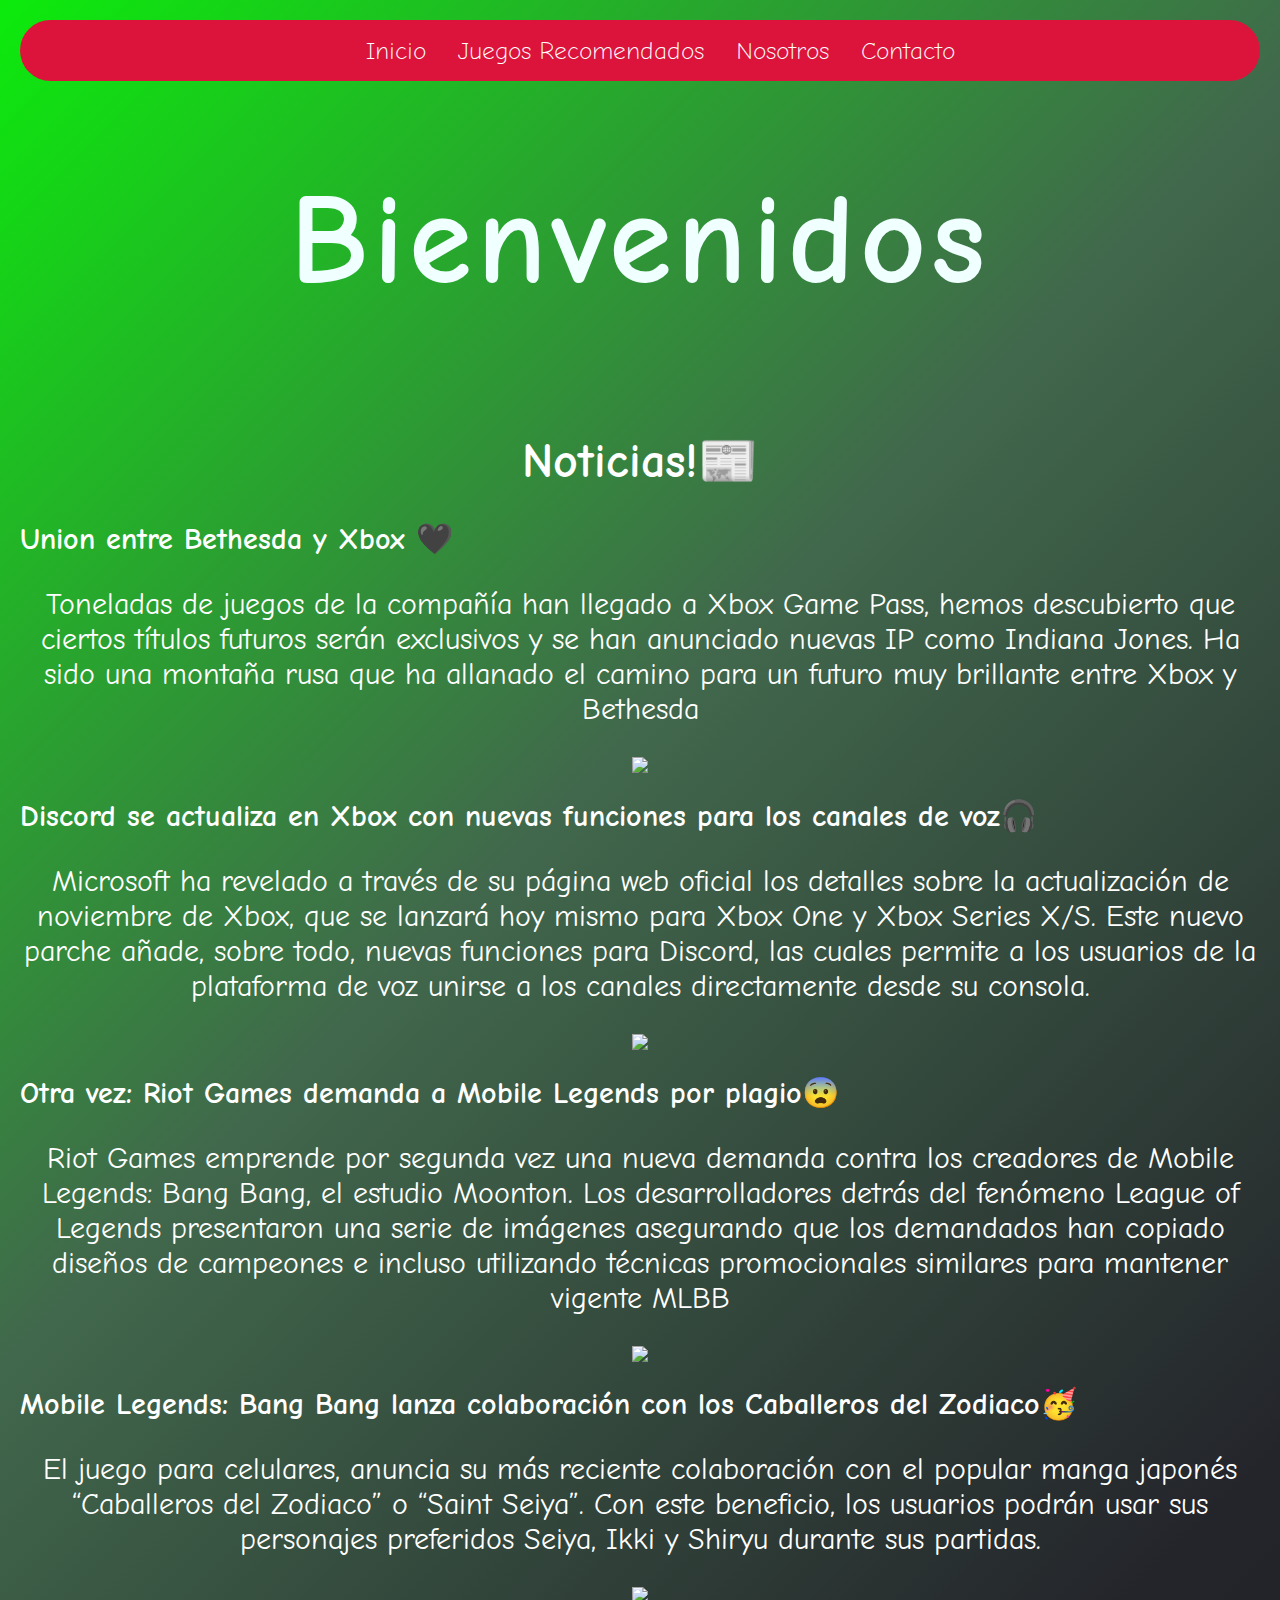
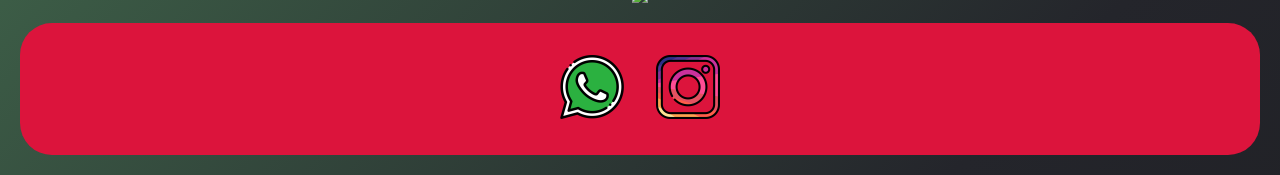
==== index.html @ 4ab10f32 "Update index.html" ====
<!DOCTYPE html>
<html>
  <head>
    <meta http-equiv="content-type" content="text/html; charset=UTF-8" />
    <meta charset="UTF-8 " />
    <title>Gameware 🤩</title>
    <link rel="stylesheet" href="./CSS/Gamewarecss.css" />
  </head>
 <body>
    <nav>
      <ul>
        <li><a href="index.html">Inicio</a></li>
        <li><a href="Juegos.html">Juegos Recomendados</a></li>
        <li><a href="Nosotros.html">Nosotros</a></li>
        <li><a href="Contactanos.html">Contacto</a></li>
      </ul>
    </nav>
    <div class="neon">
      <h1>Bienvenidos</h1>
    </div>
   <main>
    <h1>Noticias!📰</h1>
    <h2>Union entre Bethesda y Xbox 🖤</h2>
    <p>Toneladas de juegos de la compañía han llegado a Xbox Game Pass, hemos descubierto que ciertos títulos futuros serán exclusivos y se han anunciado nuevas IP como Indiana Jones. Ha sido una montaña rusa que ha allanado el camino para un futuro muy brillante entre Xbox y Bethesda</p>
    <div class="bete">
    <img src="https://www.somosxbox.com/wp-content/uploads/2021/03/La-Union-Europea-aprueba-la-compra-de-Bethesda-por-parte-de-Xbox-e1615714603614.jpg" >
   </div>
   <h2>Discord se actualiza en Xbox con nuevas funciones para los canales de voz🎧</h2>
   <p>Microsoft ha revelado a través de su página web oficial los detalles sobre la actualización de noviembre de Xbox, que se lanzará hoy mismo para Xbox One y Xbox Series X/S. Este nuevo parche añade, sobre todo, nuevas funciones para Discord, las cuales permite a los usuarios de la plataforma de voz unirse a los canales directamente desde su consola.</p>
   <div class="dis">
    <img src="https://media.vandal.net/i/620x348/11-2022/202211171245033_1.jpg">
   </div>
   <h2>Otra vez: Riot Games demanda a Mobile Legends por plagio😨</h2>
   <p>Riot Games emprende por segunda vez una nueva demanda contra los creadores de Mobile Legends: Bang Bang, el estudio Moonton. Los desarrolladores detrás del fenómeno League of Legends presentaron una serie de imágenes asegurando que los demandados han copiado diseños de campeones e incluso utilizando técnicas promocionales similares para mantener vigente MLBB</p>
  <div class="pla">
    <img src="https://imgmedia.libero.pe/670x369/libero/original/2022/05/11/627bf38ea3df7610fa4ca1f5.webp">
  </div>
  <h2>Mobile Legends: Bang Bang lanza colaboración con los Caballeros del Zodiaco🥳</h2>
  <p>El juego para celulares, anuncia su más reciente colaboración con el popular manga japonés “Caballeros del Zodiaco” o “Saint Seiya”. Con este beneficio, los usuarios podrán usar sus personajes preferidos Seiya, Ikki y Shiryu durante sus partidas.</p>
  </main>
  <div class="saint">
    <img src="https://depor.com/resizer/b5me54uISnYr4s3pytB8JWIHAvY=/620x0/smart/filters:format(jpeg):quality(75)/cloudfront-us-east-1.images.arcpublishing.com/elcomercio/GF2GXIPA4BBAXLXYG6PFZRWJHQ.jpg">
  </div>
    <footer>
        <section class="buttons">
            <a href="https://web.whatsapp.com/"><img src="whatsapp.png" alt="" class="wa"></a>
            <a href="https://www.instagram.com/"><img src="instagram.png" alt=""  class="wa"></a>
            
        </section>
    </footer>
  </body>
</html>
---- CSS/Gamewarecss.css ----
@import url('https://fonts.googleapis.com/css2?family=Comic+Neue&display=swap');
body{ 
    margin: 10px;
    padding: 10px;
    font-family: 'Comic Neue',cursive;
    background-image: linear-gradient(135deg,#0ceb0c,#41684c,#24252b,#1a1a1d, #080808,#030003,#0ceb0c);
    background-size: 500%;
    animation: fanimado 10s infinite
}
@keyframes fanimado{
    0%{
        background-position: 0% 50%;
    }
    50%{
        background-position: 100% 50%;
    }
    100%{
        background-position: 0% 50%;
    }
}
nav{
    display: flex;
    justify-content: center;
    align-items: center;
    flex-direction: column;
    background-color: crimson;
    border-radius: 2em;
}
nav ul{
    display: inherit;
    flex-direction: row; 
    justify-content: space-around;
    gap : 2rem;
}
nav ul li{
    list-style-type: none;
    
    
}
nav ul li a{
    text-decoration: none;
    color:white;
    font-size: 25px;
    font-weight:100;
    
}
nav ul li a:hover{
    color: #fff;
    background-color: rgb(17, 46, 175);
    
}
.neon{
    font-size: 4em;
    font-weight: 100;
    color: azure;
    letter-spacing: 5px;
    cursor: pointer;
    transition: 1s;
    display: flex;
    align-items: center;
    justify-content: center;
}
.neon:hover{
    color: rgb(20, 94, 23);
    text-shadow: 0 0 5px #fff,
    0 0 25px #fff,
    0 0 50px #fff,
    0 0 100px #fff;
}
main{
    max-height: 50%;
    color: #fff;
    align-items: center;

}
.bete{
    display: flex;
    justify-content: center;
    margin-bottom: 20px;
}
.dis{
    display: flex;
    justify-content: center;
    margin-bottom: 20px;
}
.pla{
    display: flex;
    justify-content: center;
    margin-bottom: 20px;
}
.saint{
    display: flex;
    justify-content: center;
    margin-bottom: 20px;
    max-height: 20em;
}
.mob{
    display: flex;
    justify-content: center;
    margin-bottom: 20px; 
}
.halo{
    display: flex;
    justify-content: center;
    margin-bottom: 20px;
}

main p{
    font-size: 30px;
    color: #fff;
    text-align: center;
    
}
main h2{
    font-size: 30px;
}
main h1{
    font-size: 3rem;
    color: #fff;
    text-align: center;
}
.sky{
    display: flex;
    justify-content: center;
    margin-bottom: 30px;
    max-height: 50em;
    
    

}



.buttons{
    padding: 2em 0;
    display: flex;
    justify-content: center;
    gap: 2em;
}
footer{
    background-color: crimson;
    border-radius: 2em;

}
.wa{
    width: 4em;
    height: 4em;
}
.finn{
    display: flex;
    justify-content: center;
    margin-bottom: 30px;
}
.card {
    border: 1px rgba(0, 0, 0, 0.378) solid;
    border-radius: 5px;
    width: 250px;
    height: 350px;
    padding: 10px;
    margin: 10px;
}
  
.cards {
    display: flex;
    flex-wrap: wrap;
    justify-content: center;
}
  
.contact form {
    display: flex;
    flex-direction: column;
    width: 50%;
    margin: 0 auto;
}
  
.contact input,
textarea,
select {
    margin: 10px 0px;
    padding: 10px;
    border-radius: 5px;
    border: 1px solid #7b7b7d83;
}
  
.contact button {
    background-color: rgba(29, 194, 37, 0.705);
    padding: 10px;
    font-weight: bold;
    border: 1px solid #7b7b7d83;
    margin-bottom: 15px;
    width: 50%;
    margin: 10px auto;
    border-radius: 15px;
}
.contact h1{
    text-align: center;
    margin-top: 80px;
}
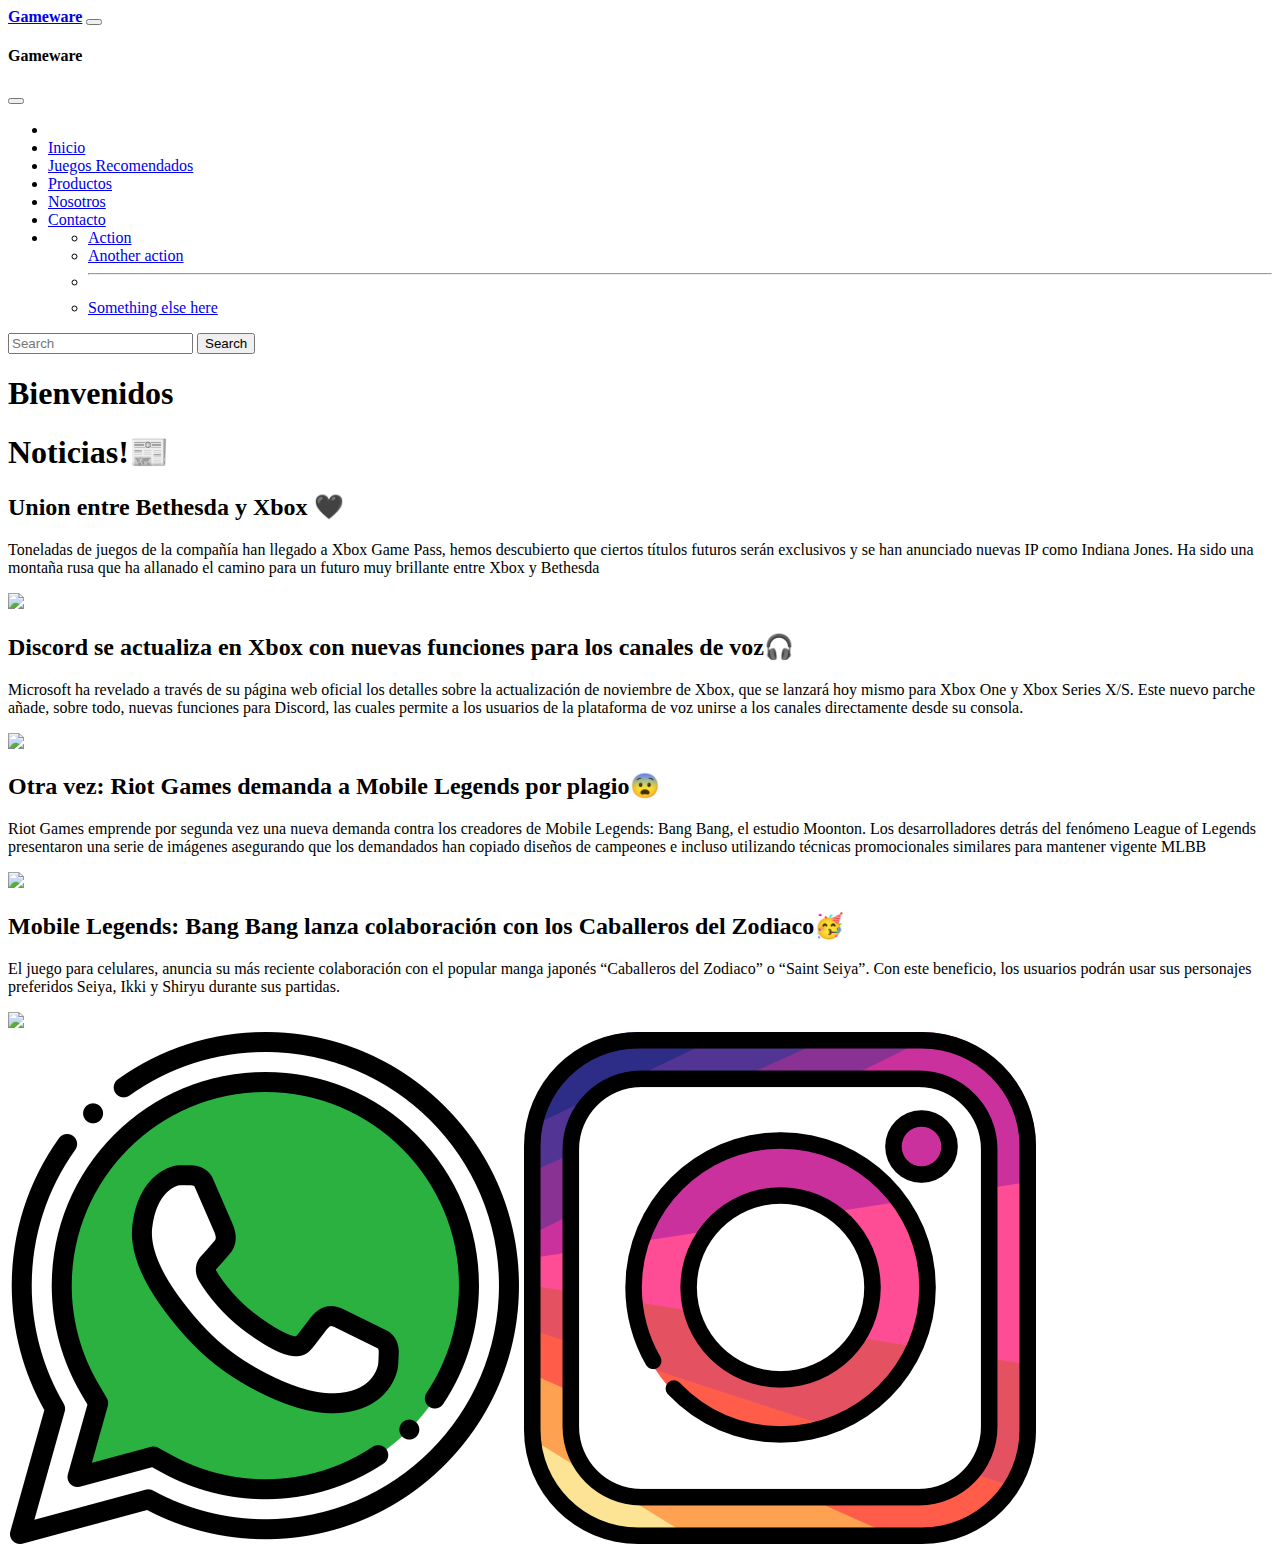
==== commit 26da15eb: "Update and rename gameware.html to index.html" ====
--- a/index.html
+++ b/index.html
@@ -1,52 +1,90 @@
-<!DOCTYPE html>
-<html>
-  <head>
-    <meta http-equiv="content-type" content="text/html; charset=UTF-8" />
-    <meta charset="UTF-8 " />
-    <title>Gameware 🤩</title>
-    <link rel="stylesheet" href="./CSS/Gamewarecss.css" />
-  </head>
- <body>
-    <nav>
-      <ul>
-        <li><a href="index.html">Inicio</a></li>
-        <li><a href="Juegos.html">Juegos Recomendados</a></li>
-        <li><a href="Nosotros.html">Nosotros</a></li>
-        <li><a href="Contactanos.html">Contacto</a></li>
-      </ul>
-    </nav>
-    <div class="neon">
-      <h1>Bienvenidos</h1>
-    </div>
-   <main>
-    <h1>Noticias!📰</h1>
-    <h2>Union entre Bethesda y Xbox 🖤</h2>
-    <p>Toneladas de juegos de la compañía han llegado a Xbox Game Pass, hemos descubierto que ciertos títulos futuros serán exclusivos y se han anunciado nuevas IP como Indiana Jones. Ha sido una montaña rusa que ha allanado el camino para un futuro muy brillante entre Xbox y Bethesda</p>
-    <div class="bete">
-    <img src="https://www.somosxbox.com/wp-content/uploads/2021/03/La-Union-Europea-aprueba-la-compra-de-Bethesda-por-parte-de-Xbox-e1615714603614.jpg" >
-   </div>
-   <h2>Discord se actualiza en Xbox con nuevas funciones para los canales de voz🎧</h2>
-   <p>Microsoft ha revelado a través de su página web oficial los detalles sobre la actualización de noviembre de Xbox, que se lanzará hoy mismo para Xbox One y Xbox Series X/S. Este nuevo parche añade, sobre todo, nuevas funciones para Discord, las cuales permite a los usuarios de la plataforma de voz unirse a los canales directamente desde su consola.</p>
-   <div class="dis">
-    <img src="https://media.vandal.net/i/620x348/11-2022/202211171245033_1.jpg">
-   </div>
-   <h2>Otra vez: Riot Games demanda a Mobile Legends por plagio😨</h2>
-   <p>Riot Games emprende por segunda vez una nueva demanda contra los creadores de Mobile Legends: Bang Bang, el estudio Moonton. Los desarrolladores detrás del fenómeno League of Legends presentaron una serie de imágenes asegurando que los demandados han copiado diseños de campeones e incluso utilizando técnicas promocionales similares para mantener vigente MLBB</p>
-  <div class="pla">
-    <img src="https://imgmedia.libero.pe/670x369/libero/original/2022/05/11/627bf38ea3df7610fa4ca1f5.webp">
-  </div>
-  <h2>Mobile Legends: Bang Bang lanza colaboración con los Caballeros del Zodiaco🥳</h2>
-  <p>El juego para celulares, anuncia su más reciente colaboración con el popular manga japonés “Caballeros del Zodiaco” o “Saint Seiya”. Con este beneficio, los usuarios podrán usar sus personajes preferidos Seiya, Ikki y Shiryu durante sus partidas.</p>
-  </main>
-  <div class="saint">
-    <img src="https://depor.com/resizer/b5me54uISnYr4s3pytB8JWIHAvY=/620x0/smart/filters:format(jpeg):quality(75)/cloudfront-us-east-1.images.arcpublishing.com/elcomercio/GF2GXIPA4BBAXLXYG6PFZRWJHQ.jpg">
-  </div>
-    <footer>
-        <section class="buttons">
-            <a href="https://web.whatsapp.com/"><img src="whatsapp.png" alt="" class="wa"></a>
-            <a href="https://www.instagram.com/"><img src="instagram.png" alt=""  class="wa"></a>
-            
-        </section>
-    </footer>
-  </body>
-</html>
+<!DOCTYPE html>
+<html>
+  <head>
+    <meta http-equiv="content-type" content="text/html; charset=UTF-8" />
+    <meta charset="UTF-8 " />
+    <title>Gameware 🤩</title>
+      <link href="https://cdn.jsdelivr.net/npm/bootstrap@5.2.3/dist/css/bootstrap.min.css" rel="stylesheet" integrity="sha384-rbsA2VBKQhggwzxH7pPCaAqO46MgnOM80zW1RWuH61DGLwZJEdK2Kadq2F9CUG65" crossorigin="anonymous">
+      <link rel="stylesheet" href="css/Gamewarecss.css" />
+  </head>
+ <body>
+ <nav class="navbar navbar-dark bg-dark fixed-top">
+            <div class="container-fluid">
+                <a class="navbar-brand" href="#"><strong>Gameware</strong></a>
+                <button class="navbar-toggler" type="button" data-bs-toggle="offcanvas" data-bs-target="#offcanvasDarkNavbar" aria-controls="offcanvasDarkNavbar">
+                    <span class="navbar-toggler-icon"></span>
+                </button>
+                <div class="offcanvas offcanvas-end text-bg-dark" tabindex="-1" id="offcanvasDarkNavbar" aria-labelledby="offcanvasDarkNavbarLabel">
+                    <div class="offcanvas-header">
+                        <h4 class="offcanvas-title" id="offcanvasDarkNavbarLabel">Gameware</h4>
+                        <button type="button" class="btn-close btn-close-white" data-bs-dismiss="offcanvas" aria-label="Close"></button>
+                    </div>
+                    <div class="offcanvas-body">
+                        <ul class="navbar-nav justify-content-end flex-grow-1 pe-3">
+                            <li class="nav-item">
+                            <li><a href="index.html">Inicio</a></li>
+                            <li><a href="Juegos.html">Juegos Recomendados</a></li>
+                            <li><a href="Productos.html">Productos</a></li>
+                            <li><a href="Nosotros.html">Nosotros</a></li>
+                            <li><a href="Contactanos.html">Contacto</a></li>
+                            </li>
+
+                            <li class="nav-item dropdown">
+                                <a class="nav-link dropdown-toggle" href="#" role="button" data-bs-toggle="dropdown" aria-expanded="false">
+
+                                </a>
+                                <ul class="dropdown-menu dropdown-menu-dark">
+                                    <li><a class="dropdown-item" href="#">Action</a></li>
+                                    <li><a class="dropdown-item" href="#">Another action</a></li>
+                                    <li>
+                                        <hr class="dropdown-divider">
+                                    </li>
+                                    <li><a class="dropdown-item" href="#">Something else here</a></li>
+                                </ul>
+                            </li>
+                        </ul>
+                        <form class="d-flex mt-3" role="search">
+                            <input class="form-control me-2" type="search" placeholder="Search" aria-label="Search">
+                            <button class="btn btn-success" type="submit">Search</button>
+                        </form>
+                    </div>
+                </div>
+            </div>
+    </nav>
+   <main>
+       <div class="neon">
+           <h1>Bienvenidos</h1>
+       </div>
+    <h1>Noticias!📰</h1>
+    <h2>Union entre Bethesda y Xbox 🖤</h2>
+    <p>Toneladas de juegos de la compañía han llegado a Xbox Game Pass, hemos descubierto que ciertos títulos futuros serán exclusivos y se han anunciado nuevas IP como Indiana Jones. Ha sido una montaña rusa que ha allanado el camino para un futuro muy brillante entre Xbox y Bethesda</p>
+    <div class="bete">
+    <img src="https://www.somosxbox.com/wp-content/uploads/2021/03/La-Union-Europea-aprueba-la-compra-de-Bethesda-por-parte-de-Xbox-e1615714603614.jpg" >
+   </div>
+   <h2>Discord se actualiza en Xbox con nuevas funciones para los canales de voz🎧</h2>
+   <p>Microsoft ha revelado a través de su página web oficial los detalles sobre la actualización de noviembre de Xbox, que se lanzará hoy mismo para Xbox One y Xbox Series X/S. Este nuevo parche añade, sobre todo, nuevas funciones para Discord, las cuales permite a los usuarios de la plataforma de voz unirse a los canales directamente desde su consola.</p>
+   <div class="dis">
+    <img src="https://media.vandal.net/i/620x348/11-2022/202211171245033_1.jpg">
+   </div>
+   <h2>Otra vez: Riot Games demanda a Mobile Legends por plagio😨</h2>
+   <p>Riot Games emprende por segunda vez una nueva demanda contra los creadores de Mobile Legends: Bang Bang, el estudio Moonton. Los desarrolladores detrás del fenómeno League of Legends presentaron una serie de imágenes asegurando que los demandados han copiado diseños de campeones e incluso utilizando técnicas promocionales similares para mantener vigente MLBB</p>
+  <div class="pla">
+    <img src="https://imgmedia.libero.pe/670x369/libero/original/2022/05/11/627bf38ea3df7610fa4ca1f5.webp">
+  </div>
+  <h2>Mobile Legends: Bang Bang lanza colaboración con los Caballeros del Zodiaco🥳</h2>
+  <p>El juego para celulares, anuncia su más reciente colaboración con el popular manga japonés “Caballeros del Zodiaco” o “Saint Seiya”. Con este beneficio, los usuarios podrán usar sus personajes preferidos Seiya, Ikki y Shiryu durante sus partidas.</p>
+  </main>
+  <div class="saint">
+    <img src="https://depor.com/resizer/b5me54uISnYr4s3pytB8JWIHAvY=/620x0/smart/filters:format(jpeg):quality(75)/cloudfront-us-east-1.images.arcpublishing.com/elcomercio/GF2GXIPA4BBAXLXYG6PFZRWJHQ.jpg">
+  </div>
+    <footer>
+        <section class="buttons">
+            <a href="https://web.whatsapp.com/"><img src="whatsapp.png" alt="" class="wa"></a>
+            <a href="https://www.instagram.com/"><img src="instagram.png" alt=""  class="wa"></a>
+            
+        </section>
+    </footer>
+    <script src="https://cdn.jsdelivr.net/npm/bootstrap@5.2.3/dist/js/bootstrap.bundle.min.js" integrity="sha384-kenU1KFdBIe4zVF0s0G1M5b4hcpxyD9F7jL+jjXkk+Q2h455rYXK/7HAuoJl+0I4" crossorigin="anonymous"></script>
+    <script src="https://cdn.jsdelivr.net/npm/@popperjs/core@2.11.6/dist/umd/popper.min.js" integrity="sha384-oBqDVmMz9ATKxIep9tiCxS/Z9fNfEXiDAYTujMAeBAsjFuCZSmKbSSUnQlmh/jp3" crossorigin="anonymous"></script>
+  </body>
+</html>
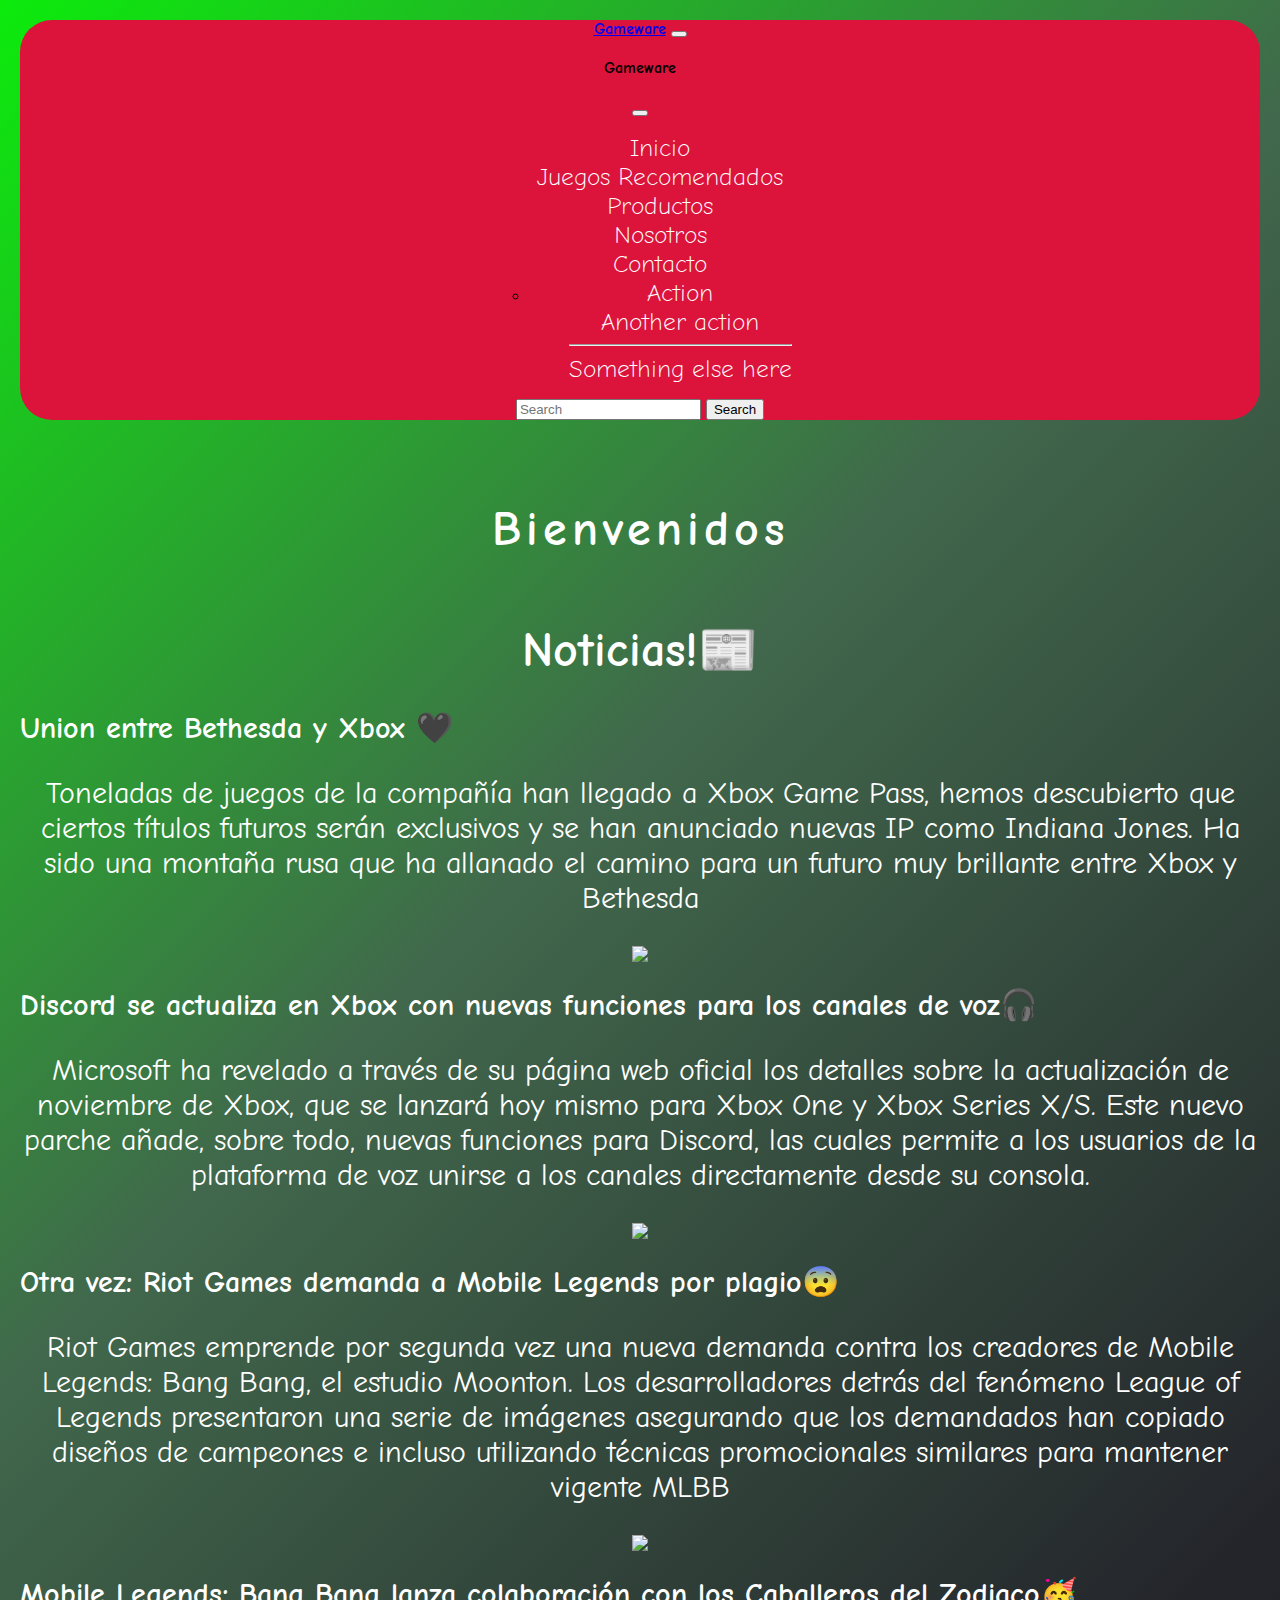
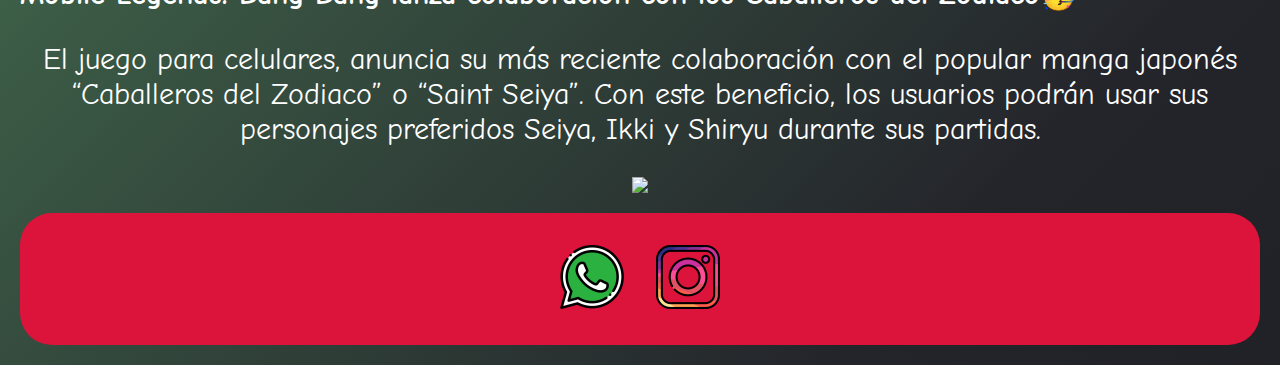
==== commit 5771eb8d: "Update index.html" ====
--- a/index.html
+++ b/index.html
@@ -5,7 +5,7 @@
     <meta charset="UTF-8 " />
     <title>Gameware 🤩</title>
       <link href="https://cdn.jsdelivr.net/npm/bootstrap@5.2.3/dist/css/bootstrap.min.css" rel="stylesheet" integrity="sha384-rbsA2VBKQhggwzxH7pPCaAqO46MgnOM80zW1RWuH61DGLwZJEdK2Kadq2F9CUG65" crossorigin="anonymous">
-      <link rel="stylesheet" href="css/Gamewarecss.css" />
+      <link rel="stylesheet" href="CSS/Gamewarecss.css" />
   </head>
  <body>
  <nav class="navbar navbar-dark bg-dark fixed-top">
--- a/CSS/Gamewarecss.css
+++ b/CSS/Gamewarecss.css
@@ -0,0 +1,201 @@
+@import url('https://fonts.googleapis.com/css2?family=Comic+Neue&display=swap');
+body{ 
+    margin: 10px;
+    padding: 10px;
+    font-family: 'Comic Neue',cursive;
+    background-image: linear-gradient(135deg,#0ceb0c,#41684c,#24252b,#1a1a1d, #080808,#030003,#0ceb0c);
+    background-size: 500%;
+    animation: fanimado 10s infinite
+}
+@keyframes fanimado{
+    0%{
+        background-position: 0% 50%;
+    }
+    50%{
+        background-position: 100% 50%;
+    }
+    100%{
+        background-position: 0% 50%;
+    }
+}
+nav{
+    display: flex;
+    justify-content: center;
+    align-items: center;
+    flex-direction: column;
+    background-color: crimson;
+    border-radius: 2em;
+    text-align: center;
+}
+nav ul{
+    display: inherit;
+    flex-direction: row; 
+    justify-content: space-around;
+    gap : 2rem;
+}
+nav ul li{
+    list-style-type: none;
+    
+    
+}
+nav ul li a{
+    text-decoration: none;
+    color:white;
+    font-size: 25px;
+    font-weight:100;
+    
+}
+nav ul li a:hover{
+    color: #fff;
+    background-color: rgb(17, 46, 175);
+    
+}
+
+.neon{
+    font-size: 4em;
+    font-weight: 100;
+    color: azure;
+    letter-spacing: 5px;
+    cursor: pointer;
+    transition: 1s;
+    display: flex;
+    align-items: center;
+    justify-content: center;
+    margin-top: 50px;
+}
+.neon:hover{
+    color: rgb(20, 94, 23);
+    text-shadow: 0 0 5px #fff,
+    0 0 25px #fff,
+    0 0 50px #fff,
+    0 0 100px #fff;
+}
+main{
+    max-height: 50%;
+    color: #fff;
+    align-items: center;
+    margin-top: 50px;
+
+}
+.bete{
+    display: flex;
+    justify-content: center;
+    margin-bottom: 20px;
+}
+.dis{
+    display: flex;
+    justify-content: center;
+    margin-bottom: 20px;
+}
+.pla{
+    display: flex;
+    justify-content: center;
+    margin-bottom: 20px;
+}
+.saint{
+    display: flex;
+    justify-content: center;
+    margin-bottom: 20px;
+    max-height: 20em;
+}
+.mob{
+    display: flex;
+    justify-content: center;
+    margin-bottom: 20px; 
+}
+.halo{
+    display: flex;
+    justify-content: center;
+    margin-bottom: 20px;
+}
+
+main p{
+    font-size: 30px;
+    color: #fff;
+    text-align: center;
+    
+}
+main h2{
+    font-size: 30px;
+}
+main h1{
+    font-size: 3rem;
+    color: #fff;
+    text-align: center;
+}
+.sky{
+    display: flex;
+    justify-content: center;
+    margin-bottom: 30px;
+    max-height: 50em;
+}
+
+.aña{
+    margin-bottom: 3em;
+}
+
+.buttons{
+    padding: 2em 0;
+    display: flex;
+    justify-content: center;
+    gap: 2em;
+}
+footer{
+    background-color: crimson;
+    border-radius: 2em;
+
+}
+.wa{
+    width: 4em;
+    height: 4em;
+}
+.finn{
+    display: flex;
+    justify-content: center;
+    margin-bottom: 30px;
+}
+.card {
+    border: 1px rgba(0, 0, 0, 0.378) solid;
+    border-radius: 5px;
+    width: 250px;
+    height: 350px;
+    padding: 10px;
+    margin: 10px;
+}
+  
+.cards {
+    display: flex;
+    flex-wrap: wrap;
+    justify-content: center;
+}
+  
+.contact form {
+    display: flex;
+    flex-direction: column;
+    width: 50%;
+    margin: 0 auto;
+}
+  
+.contact input,
+textarea,
+select {
+    margin: 10px 0px;
+    padding: 10px;
+    border-radius: 5px;
+    border: 1px solid #7b7b7d83;
+}
+  
+.contact button {
+    background-color: rgba(29, 194, 37, 0.705);
+    padding: 10px;
+    font-weight: bold;
+    border: 1px solid #7b7b7d83;
+    margin-bottom: 15px;
+    width: 50%;
+    margin: 10px auto;
+    border-radius: 15px;
+}
+.contact h1{
+    text-align: center;
+    margin-top: 80px;
+}
